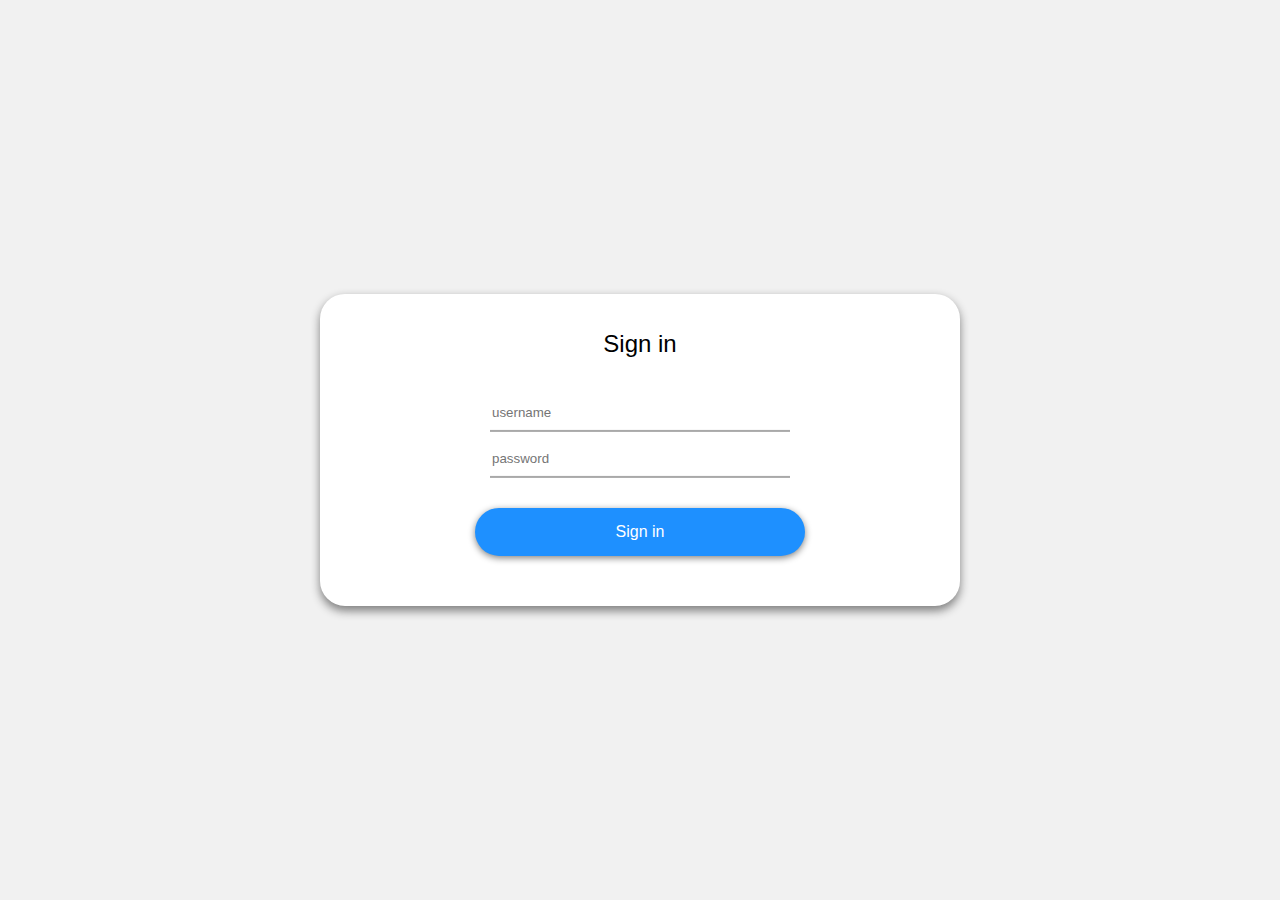
==== loginUI/loginHTML.html @ 97ad60f2 "Folder for LoginUI project" ====
<!DOCTYPE html>
<html lang="en">
<head>
    <meta charset="UTF-8">
    <meta http-equiv="X-UA-Compatible" content="IE=edge">
    <meta name="viewport" content="width=device-width, initial-scale=1.0">
    <link rel="stylesheet" href="loginCSS.css">
    <title>Login</title>
</head>
<body>
	<div class="flex-container">
		<h1>Sign in</h1>
		<form>
		  <input type="text" id="username" name="user" placeholder="username">
		  <br>
		  <input type="password" id="password" name="pass" placeholder="password">
		</form>
		<a href="#" class="button">Sign in</a>
	</div>
</body>
</html>
---- loginUI/loginCSS.css ----
.flex-container {
  width: -webkit-fill-available;
  min-width: fit-content;
  display: flex;
  flex-direction: column;
  background-color: white;
  box-shadow: 0px 5px 10px grey;
  border-radius: 25px; 
  margin: auto;
  align-items: center;
  padding: 20px 20px 50px 20px;
  
  position: absolute;
  top: 50%;
  left: 50%;
  transform: translate(-50%, -50%);
}
form {
	display: flex;
    flex-wrap: wrap;
    flex-direction: column;
    padding: 30px 25% 30px 25%;
    min-width: -webkit-fill-available;
}
input[type=text], input[type=password]{
  border: none;
  border-bottom: 2px solid DarkGray;
  padding-bottom: 10px;
}
input[type=text]:focus, input[type=password]:focus {
  outline: none;
  border-bottom: 2px solid DimGray;
}
.button {
  background-color: DodgerBlue;
  color: white;
  padding: 15px;
  text-align: center;
  text-decoration: none;
  box-shadow: 0px 2px 7px grey;
  border-radius: 25px; 
  margin: auto;
  width: 50%;
}
body {
	background-color: #f1f1f1;
	font-family: "Segoe UI",Arial,sans-serif;
}
h1{
  font-weight: 400;
  font-size: 1.5em;
}
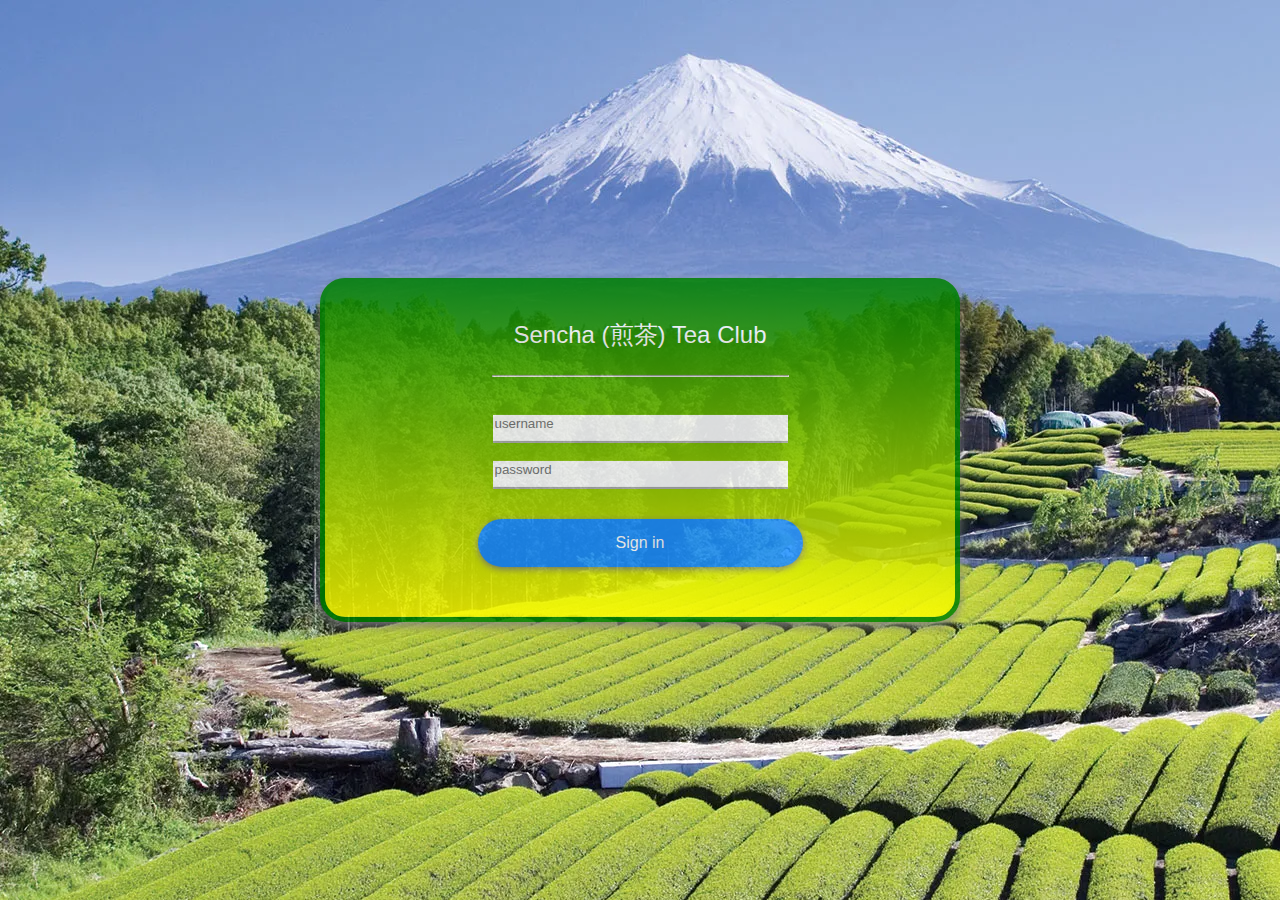
==== commit 52b93498: "Pushing bootstrap" ====
--- a/loginUI/loginHTML.html
+++ b/loginUI/loginHTML.html
@@ -9,7 +9,8 @@
 </head>
 <body>
 	<div class="flex-container">
-		<h1>Sign in</h1>
+		<h1>Sencha (煎茶) Tea Club</h1>
+		<hr style="width:50%">
 		<form>
 		  <input type="text" id="username" name="user" placeholder="username">
 		  <br>
--- a/loginUI/loginCSS.css
+++ b/loginUI/loginCSS.css
@@ -1,9 +1,14 @@
 .flex-container {
-  width: -webkit-fill-available;
+  opacity: 0.85;
+  border: 5px solid green;
+  width: -webkit-fill-available; 
+  width: -moz-available; /*for firefox supp*/
   min-width: fit-content;
   display: flex;
   flex-direction: column;
   background-color: white;
+  background-image: linear-gradient(green, yellow);
+
   box-shadow: 0px 5px 10px grey;
   border-radius: 25px; 
   margin: auto;
@@ -45,8 +50,10 @@
 body {
 	background-color: #f1f1f1;
 	font-family: "Segoe UI",Arial,sans-serif;
+	background-image: url("Rows-tea-background-Japan-Mount-Fuji.jpg");
 }
 h1{
+  color: white;
   font-weight: 400;
   font-size: 1.5em;
 }
